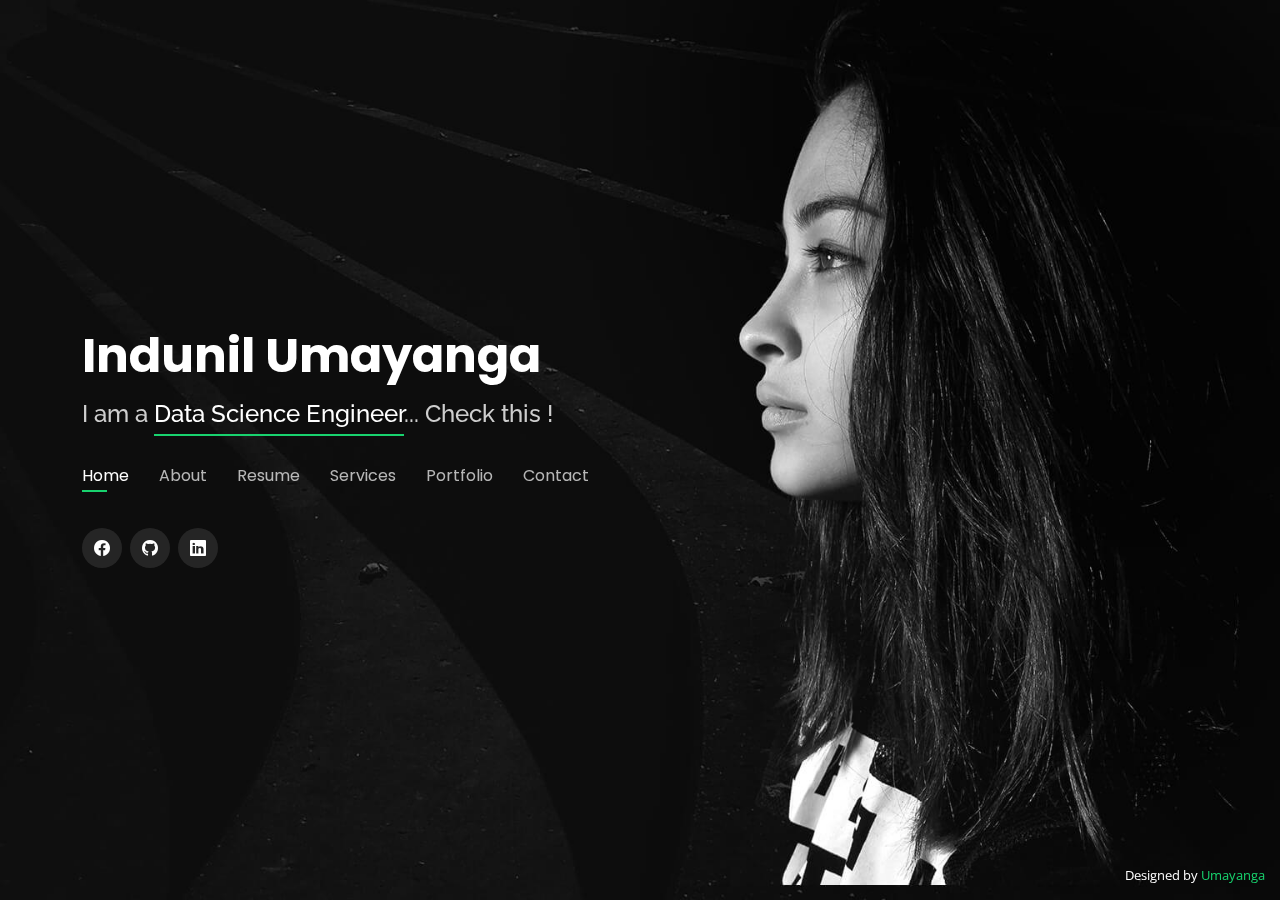
==== index.html @ b57fa84d "update" ====
<!DOCTYPE html>
<html lang="en">

<head>
  <meta charset="utf-8">
  <meta content="width=device-width, initial-scale=1.0" name="viewport">

  <title>Umayanga's Portpolio</title>
  <meta content="" name="description">
  <meta content="" name="keywords">

  <!-- Favicons -->
  <link href="assets/img/favicon.png" rel="icon">
  <link href="assets/img/apple-touch-icon.png" rel="apple-touch-icon">

  <!-- Google Fonts -->
  <link href="https://fonts.googleapis.com/css?family=Open+Sans:300,300i,400,400i,600,600i,700,700i|Raleway:300,300i,400,400i,500,500i,600,600i,700,700i|Poppins:300,300i,400,400i,500,500i,600,600i,700,700i" rel="stylesheet">

  <!-- Vendor CSS Files -->
  <link href="assets/vendor/bootstrap/css/bootstrap.min.css" rel="stylesheet">
  <link href="assets/vendor/bootstrap-icons/bootstrap-icons.css" rel="stylesheet">
  <link href="assets/vendor/boxicons/css/boxicons.min.css" rel="stylesheet">
  <link href="assets/vendor/glightbox/css/glightbox.min.css" rel="stylesheet">
  <link href="assets/vendor/remixicon/remixicon.css" rel="stylesheet">
  <link href="assets/vendor/swiper/swiper-bundle.min.css" rel="stylesheet">

  <!-- Template Main CSS File -->
  <link href="assets/css/style.css" rel="stylesheet">

  <!-- =======================================================
  * Template Name: Personal
  * Updated: Jul 27 2023 with Bootstrap v5.3.1
  * Template URL: https://bootstrapmade.com/personal-free-resume-bootstrap-template/
  * Author: BootstrapMade.com
  * License: https://bootstrapmade.com/license/
  ======================================================== -->
</head>

<body>

  <!-- ======= Header ======= -->
  <header id="header">
    <div class="container">

      <h1><a href="index.html">Indunil Umayanga</a></h1>
      <!-- Uncomment below if you prefer to use an image logo -->
      <!-- <a href="index.html" class="mr-auto"><img src="assets/img/logo.png" alt="" class="img-fluid"></a> -->
      <h2>I am a <span>Data Science Engineer</span>...  Check this  !</h2>

      <nav id="navbar" class="navbar">
        <ul>
          <li><a class="nav-link active" href="#header">Home</a></li>
          <li><a class="nav-link" href="#about">About</a></li>
          <li><a class="nav-link" href="#resume">Resume</a></li>
          <li><a class="nav-link" href="#services">Services</a></li>
          <li><a class="nav-link" href="#portfolio">Portfolio</a></li>
          <li><a class="nav-link" href="#contact">Contact</a></li> 
        </ul>
        <i class="bi bi-list mobile-nav-toggle"></i>
      </nav><!-- .navbar -->

      <div class="social-links">
        <a href="https://www.facebook.com/indunil.umayanga.1" class="facebook"><i class="bi bi-facebook"></i></a>
        <a href="https://github.com/umayanga99" class="github"><i class="bi bi-github"></i></a>
        <a href="https://www.linkedin.com/in/indunil-umayanga-9b12951bb/" class="linkedin"><i class="bi bi-linkedin"></i></a>
      </div>

    </div>
  </header><!-- End Header -->

  <!-- ======= About Section ======= -->
  <section id="about" class="about">

    <!-- ======= About Me ======= -->
    <div class="about-me container">

      <div class="section-title">
        <h2>About</h2>
        <p>Learn more about me</p>
      </div>

      <div class="row">
        <div class="col-lg-4" data-aos="fade-right">
          <img src="assets/img/me.jpg" class="img-fluid" alt="">
        </div>
        <div class="col-lg-8 pt-4 pt-lg-0 content" data-aos="fade-left">
          <h3>Data Science Engineer</h3>
          <p class="fst-italic">
            I am an Undergratuate of University of Moratuwa,Faculty of Engineering , Department of Computer Science and Engineering and specializing in Data Science and Engineering.
          </p>
          <div class="row">
            <div class="col-lg-6">
              <ul>
                <li><i class="bi bi-chevron-right"></i> <strong>Birthday:</strong> <span>19 Dec 1999</span></li>
                <li><i class="bi bi-chevron-right"></i> <strong>Website:</strong> <span>www.indunilumayanga.me</span></li>
                <li><i class="bi bi-chevron-right"></i> <strong>Phone:</strong> <span>+94 70 3700 495</span></li>
                <li><i class="bi bi-chevron-right"></i> <strong>City:</strong> <span>Monaragala ,Sri Lanka</span></li>
              </ul>
            </div>
            <div class="col-lg-6">
              <ul>
                <li><i class="bi bi-chevron-right"></i> <strong>Age:</strong> <span>24</span></li>
                <li><i class="bi bi-chevron-right"></i> <strong>Degree:</strong> <span>Bachelor</span></li>
                <li><i class="bi bi-chevron-right"></i> <strong>PhEmailone:</strong> <span>induniluma@gmail.com , umayangasai.20@uom.lk , umayanga.20@cse.mrt.cse.lk </span></li>
                <li><i class="bi bi-chevron-right"></i> <strong>Freelance:</strong> <span>Available</span></li>
              </ul>
            </div>
          </div>
        </div>
      </div>

    </div><!-- End About Me -->

    <!-- ======= Counts ======= -->
    <div class="counts container">

      <div class="row">

        <div class="col-lg-3 col-md-6">
          <div class="count-box">
            <i class="bi bi-emoji-smile"></i>
            <span data-purecounter-start="0" data-purecounter-end="5" data-purecounter-duration="1" class="purecounter"></span>
            <p>Happy Clients</p>
          </div>
        </div>

        <div class="col-lg-3 col-md-6 mt-5 mt-md-0">
          <div class="count-box">
            <i class="bi bi-journal-richtext"></i>
            <span data-purecounter-start="0" data-purecounter-end="10" data-purecounter-duration="1" class="purecounter"></span>
            <p>Projects</p>
          </div>
        </div>

        <div class="col-lg-3 col-md-6 mt-5 mt-lg-0">
          <div class="count-box">
            <i class="bi bi-headset"></i>
            <span data-purecounter-start="0" data-purecounter-end="20" data-purecounter-duration="1" class="purecounter"></span>
            <p>Hours Of Support</p>
          </div>
        </div>

        <div class="col-lg-3 col-md-6 mt-5 mt-lg-0">
          <div class="count-box">
            <i class="bi bi-award"></i>
            <span data-purecounter-start="0" data-purecounter-end="3" data-purecounter-duration="1" class="purecounter"></span>
            <p>Awards</p>
          </div>
        </div>

      </div>

    </div><!-- End Counts -->

    <!-- ======= Skills  ======= -->
    <div class="skills container">

      <div class="section-title">
        <h2>Skills</h2>
      </div>

      <div class="row skills-content">

        <div class="col-lg-6">

          <div class="progress">
            <span class="skill">Python <i class="val">100%</i></span>
            <div class="progress-bar-wrap">
              <div class="progress-bar" role="progressbar" aria-valuenow="100" aria-valuemin="0" aria-valuemax="100"></div>
            </div>
          </div>

          <div class="progress">
            <span class="skill">React <i class="val">90%</i></span>
            <div class="progress-bar-wrap">
              <div class="progress-bar" role="progressbar" aria-valuenow="90" aria-valuemin="0" aria-valuemax="100"></div>
            </div>
          </div>

          <div class="progress">
            <span class="skill">React Native <i class="val">100%</i></span>
            <div class="progress-bar-wrap">
              <div class="progress-bar" role="progressbar" aria-valuenow="100" aria-valuemin="0" aria-valuemax="100"></div>
            </div>
          </div>

          <div class="progress">
            <span class="skill">Word Press<i class="val">100%</i></span>
            <div class="progress-bar-wrap">
              <div class="progress-bar" role="progressbar" aria-valuenow="100" aria-valuemin="0" aria-valuemax="100"></div>
            </div>
          </div>

        </div>

        <div class="col-lg-6">

          <div class="progress">
            <span class="skill">MySQL <i class="val">100%</i></span>
            <div class="progress-bar-wrap">
              <div class="progress-bar" role="progressbar" aria-valuenow="100" aria-valuemin="0" aria-valuemax="100"></div>
            </div>
          </div>

          <div class="progress">
            <span class="skill">MongoDB <i class="val">50%</i></span>
            <div class="progress-bar-wrap">
              <div class="progress-bar" role="progressbar" aria-valuenow="50" aria-valuemin="0" aria-valuemax="100"></div>
            </div>
          </div>
          
          <div class="progress">
            <span class="skill">FastAPI <i class="val">50%</i></span>
            <div class="progress-bar-wrap">
              <div class="progress-bar" role="progressbar" aria-valuenow="50" aria-valuemin="0" aria-valuemax="100"></div>
            </div>
          </div>

          <div class="progress">
            <span class="skill">Node.js <i class="val">90%</i></span>
            <div class="progress-bar-wrap">
              <div class="progress-bar" role="progressbar" aria-valuenow="90" aria-valuemin="0" aria-valuemax="100"></div>
            </div>
          </div>

          

        </div>

      </div>

    </div><!-- End Skills -->

    <!-- ======= Interests ======= -->
    <div class="interests container">

      <div class="section-title">
        <h2>Interests</h2>
      </div>

      <div class="row">
        <div class="col-lg-3 col-md-4 mt-4">
          <div class="icon-box">
            <i class="ri-calendar-todo-line" style="color: #ffbb2c;"></i>
            <h3>Machine Learning</h3>
          </div>
        </div>
        <div class="col-lg-3 col-md-4 mt-4">
          <div class="icon-box">
            <i class="ri-bar-chart-box-line" style="color: #5578ff;"></i>
            <h3>Artificial Intelligent</h3>
          </div>
        </div>
        <div class="col-lg-3 col-md-4 mt-4">
          <div class="icon-box">
            <i class="ri-database-2-line" style="color: #47aeff;"></i>
            <h3>Data Science</h3>
          </div>
        </div>
        <div class="col-lg-3 col-md-4 mt-4">
          <div class="icon-box">
            <i class="ri-file-list-3-line" style="color: #11dbcf;"></i>
            <h3>Software Engineering</h3>
          </div>
        </div>
        
        
        <div class="col-lg-3 col-md-4 mt-4">
          <div class="icon-box">
            <i class="ri-base-station-line" style="color: #ff5828;"></i>
            <h3>Web Design</h3>
          </div>
        </div>
        <div class="col-lg-3 col-md-4 mt-4">
          <div class="icon-box">
            <i class="ri-fingerprint-line" style="color: #29cc61;"></i>
            <h3>App Development</h3>
          </div>
        </div>
      </div>

    </div><!-- End Interests -->

    <!-- ======= Testimonials ======= -->
    <div class="testimonials container">

      <div class="section-title">
        <h2>Testimonials</h2>
      </div>

      <div class="testimonials-slider swiper" data-aos="fade-up" data-aos-delay="100">
        <div class="swiper-wrapper">

          <div class="swiper-slide">
            <div class="testimonial-item">
              <p>
                <i class="bx bxs-quote-alt-left quote-icon-left"></i>
                Proin iaculis purus consequat sem cure digni ssim donec porttitora entum suscipit rhoncus. Accusantium quam, ultricies eget id, aliquam eget nibh et. Maecen aliquam, risus at semper.
                <i class="bx bxs-quote-alt-right quote-icon-right"></i>
              </p>
              <img src="assets/img/testimonials/testimonials-1.jpg" class="testimonial-img" alt="">
              <h3>Saul Goodman</h3>
              <h4>Ceo &amp; Founder</h4>
            </div>
          </div><!-- End testimonial item -->

          <div class="swiper-slide">
            <div class="testimonial-item">
              <p>
                <i class="bx bxs-quote-alt-left quote-icon-left"></i>
                Export tempor illum tamen malis malis eram quae irure esse labore quem cillum quid cillum eram malis quorum velit fore eram velit sunt aliqua noster fugiat irure amet legam anim culpa.
                <i class="bx bxs-quote-alt-right quote-icon-right"></i>
              </p>
              <img src="assets/img/testimonials/testimonials-2.jpg" class="testimonial-img" alt="">
              <h3>Sara Wilsson</h3>
              <h4>Designer</h4>
            </div>
          </div><!-- End testimonial item -->

          <div class="swiper-slide">
            <div class="testimonial-item">
              <p>
                <i class="bx bxs-quote-alt-left quote-icon-left"></i>
                Enim nisi quem export duis labore cillum quae magna enim sint quorum nulla quem veniam duis minim tempor labore quem eram duis noster aute amet eram fore quis sint minim.
                <i class="bx bxs-quote-alt-right quote-icon-right"></i>
              </p>
              <img src="assets/img/testimonials/testimonials-3.jpg" class="testimonial-img" alt="">
              <h3>Jena Karlis</h3>
              <h4>Store Owner</h4>
            </div>
          </div><!-- End testimonial item -->

          <div class="swiper-slide">
            <div class="testimonial-item">
              <p>
                <i class="bx bxs-quote-alt-left quote-icon-left"></i>
                Fugiat enim eram quae cillum dolore dolor amet nulla culpa multos export minim fugiat minim velit minim dolor enim duis veniam ipsum anim magna sunt elit fore quem dolore labore illum veniam.
                <i class="bx bxs-quote-alt-right quote-icon-right"></i>
              </p>
              <img src="assets/img/testimonials/testimonials-4.jpg" class="testimonial-img" alt="">
              <h3>Matt Brandon</h3>
              <h4>Freelancer</h4>
            </div>
          </div><!-- End testimonial item -->

          <div class="swiper-slide">
            <div class="testimonial-item">
              <p>
                <i class="bx bxs-quote-alt-left quote-icon-left"></i>
                Quis quorum aliqua sint quem legam fore sunt eram irure aliqua veniam tempor noster veniam enim culpa labore duis sunt culpa nulla illum cillum fugiat legam esse veniam culpa fore nisi cillum quid.
                <i class="bx bxs-quote-alt-right quote-icon-right"></i>
              </p>
              <img src="assets/img/testimonials/testimonials-5.jpg" class="testimonial-img" alt="">
              <h3>John Larson</h3>
              <h4>Entrepreneur</h4>
            </div>
          </div><!-- End testimonial item -->

        </div>
        <div class="swiper-pagination"></div>
      </div>

      <div class="owl-carousel testimonials-carousel">

      </div>

    </div><!-- End Testimonials  -->

  </section><!-- End About Section -->

  <!-- ======= Resume Section ======= -->
  <section id="resume" class="resume">
    <div class="container">

      <div class="section-title">
        <h2>Resume</h2>
        <p>Check My Resume</p>
      </div>

      <div class="row">
        <div class="col-lg-6">
          <h3 class="resume-title">Sumary</h3>
          <div class="resume-item pb-0">
            <h4>Indunil Umayanga</h4>
            <p><em>Self motivated and creative software engineer and a data science engineer and freelancer</em></p>
            <p>
            <ul>
              <li>22<sup>nd</sup> milepost,Nakkala,Monaragala,Sri lanka</li>
              <li>+94 70 3700 495</li>
              <li>induniluma@gmail.com</li>
            </ul>
            </p>
          </div>

          <h3 class="resume-title">Education</h3>
          <div class="resume-item">
            <h4>BSc Engineering Honours Degree </h4>
            <h5>2020 - present</h5>
            <p><em>University of Moratuwa , SL</em></p>
            <p>I am an undergratudate of University of Moratuwa , Fculty of Engineering, Department of Computer Science and Engineering, Specializing Data science stream.</p>
          </div>
          <div class="resume-item">
            <h4>A/L Physical Science stream</h4>
            <h5>2016 - 2019</h5>
            <p><em>Monaragala Nissanka Natinal School ,SL</em></p>
            <p>A-Levels (Advanced Level Examinations) 2019 <br/>
              Mathematics: A<br/>
              Physics: A<br/>
              Chemistry: B<br/>
            </p>
          </div>
          <div class="resume-item">
            <h4>O/L (English Medium)</h4>
            <h5>2010 - 2015</h5>
            <p><em>Monaragala Medagama National School</em></p>
            <p>O-Levels(Ordinary Level Examinations) 2015<br/>
            2 A's <br/>
            5 B's<br/>
            2 C's</p>
          </div>
        </div>
        <div class="col-lg-6">
          <h3 class="resume-title">Professional Experience</h3>
          <div class="resume-item">
            <h4>Special activities in UoM</h4>
            <h5>2020 - present</h5>
            <p><em>Enjoying life rather than Academics</em></p>
            <p>
            <ul>
              <li>Member of Classcial Music Society</li>
              <li>Engaged with most of the practical projects</li>
            </ul>
            </p>
          </div>
          <div class="resume-item">
            <h4>Special activities in School </h4>
            <h5>2010-2019</h5>
            <p>
            <ul>
              <li>Senior member 0f School Prefect Board(2017-2018)</li>
              <li>Won 1st place in calypso AlL Island competiton</li>
              <li>President of Music club</li>
              <li>Member of Media Unit</li>
            </ul>
            </p>
          </div>
        </div>
      </div>

    </div>
  </section><!-- End Resume Section -->

  <!-- ======= Services Section ======= -->
  <section id="services" class="services">
    <div class="container">

      <div class="section-title">
        <h2>Services</h2>
        <p>My Services</p>
      </div>

      <div class="row">
        <div class="col-lg-4 col-md-6 d-flex align-items-stretch">
          <div class="icon-box">
            <div class="icon"><i class="bi bi-browser-chrome"></i></div>
            <h4><a href="">Web App Development<br/>(Front-End)</a></h4>
            <p>.........Front-End development using React.........</p>
          </div>
        </div>

        <div class="col-lg-4 col-md-6 d-flex align-items-stretch">
          <div class="icon-box">
            <div class="icon"><i class="bi bi-google-play"></i></div>
            <h4><a href="">Mobile App Development<br/>(Front-End)</a></h4>
            <p>...Front-End development using React-native...</p>
          </div>
        </div>

        <div class="col-lg-4 col-md-6 d-flex align-items-stretch">
          <div class="icon-box">
            <div class="icon"><i class="bi bi-filetype-js"></i></div>
            <h4><a href="">Back-End Development<br/></a></h4>
            <p>Back-End development using Node.js , FastAPI</p>
          </div>
        </div>

        <div class="col-lg-4 col-md-6 d-flex align-items-stretch mt-4">
          <div class="icon-box">
            <div class="icon"><i class="bi bi-wordpress"></i></div>
            <h4><a href="">WordPress<br/></a></h4>
            <p>............Wordpress website developer...............</p>
          </div>
        </div>

        <div class="col-lg-4 col-md-6 d-flex align-items-stretch mt-4">
          <div class="icon-box">
            <div class="icon"><i class="bi bi-database"></i></div>
            <h4><a href="">Data Science<br/></a></h4>
            <p>......................Data Scinece Engineer....................</p>
          </div>
        </div>


        <div class="col-lg-4 col-md-6 d-flex align-items-stretch mt-4">
          <div class="icon-box">
            <div class="icon"><i class="bi bi-robot"></i></div>
            <h4><a href="">Machine Learning<br/></a></h4>
            <p>............Interested in Machine learning................</p>
          </div>
        </div>
      </div>

    </div>
  </section><!-- End Services Section -->

  <!-- ======= Portfolio Section ======= -->
  <section id="portfolio" class="portfolio">
    <div class="container">

      <div class="section-title">
        <h2>Portfolio</h2>
        <p>My Works</p>
      </div>

      <div class="row">
        <div class="col-lg-12 d-flex justify-content-center">
          <ul id="portfolio-flters">
            <li data-filter="*" class="filter-active">All</li>
            <li data-filter=".filter-app">App</li>
            <li data-filter=".filter-card">Card</li>
            <li data-filter=".filter-web">Web</li>
          </ul>
        </div>
      </div>

      <div class="row portfolio-container">

        <div class="col-lg-4 col-md-6 portfolio-item filter-app">
          <div class="portfolio-wrap">
            <img src="assets/img/portfolio/portfolio-1.jpg" class="img-fluid" alt="">
            <div class="portfolio-info">
              <h4>App 1</h4>
              <p>App</p>
              <div class="portfolio-links">
                <a href="assets/img/portfolio/portfolio-1.jpg" data-gallery="portfolioGallery" class="portfolio-lightbox" title="App 1"><i class="bx bx-plus"></i></a>
                <a href="portfolio-details.html" data-gallery="portfolioDetailsGallery" data-glightbox="type: external" class="portfolio-details-lightbox" title="Portfolio Details"><i class="bx bx-link"></i></a>
              </div>
            </div>
          </div>
        </div>

        <div class="col-lg-4 col-md-6 portfolio-item filter-web">
          <div class="portfolio-wrap">
            <img src="assets/img/portfolio/portfolio-2.jpg" class="img-fluid" alt="">
            <div class="portfolio-info">
              <h4>Web 3</h4>
              <p>Web</p>
              <div class="portfolio-links">
                <a href="assets/img/portfolio/portfolio-2.jpg" data-gallery="portfolioGallery" class="portfolio-lightbox" title="Web 3"><i class="bx bx-plus"></i></a>
                <a href="portfolio-details.html" data-gallery="portfolioDetailsGallery" data-glightbox="type: external" class="portfolio-details-lightbox" title="Portfolio Details"><i class="bx bx-link"></i></a>
              </div>
            </div>
          </div>
        </div>

        <div class="col-lg-4 col-md-6 portfolio-item filter-app">
          <div class="portfolio-wrap">
            <img src="assets/img/portfolio/portfolio-3.jpg" class="img-fluid" alt="">
            <div class="portfolio-info">
              <h4>App 2</h4>
              <p>App</p>
              <div class="portfolio-links">
                <a href="assets/img/portfolio/portfolio-3.jpg" data-gallery="portfolioGallery" class="portfolio-lightbox" title="App 2"><i class="bx bx-plus"></i></a>
                <a href="portfolio-details.html" data-gallery="portfolioDetailsGallery" data-glightbox="type: external" class="portfolio-details-lightbox" title="Portfolio Details"><i class="bx bx-link"></i></a>
              </div>
            </div>
          </div>
        </div>

        <div class="col-lg-4 col-md-6 portfolio-item filter-card">
          <div class="portfolio-wrap">
            <img src="assets/img/portfolio/portfolio-4.jpg" class="img-fluid" alt="">
            <div class="portfolio-info">
              <h4>Card 2</h4>
              <p>Card</p>
              <div class="portfolio-links">
                <a href="assets/img/portfolio/portfolio-4.jpg" data-gallery="portfolioGallery" class="portfolio-lightbox" title="Card 2"><i class="bx bx-plus"></i></a>
                <a href="portfolio-details.html" data-gallery="portfolioDetailsGallery" data-glightbox="type: external" class="portfolio-details-lightbox" title="Portfolio Details"><i class="bx bx-link"></i></a>
              </div>
            </div>
          </div>
        </div>

        <div class="col-lg-4 col-md-6 portfolio-item filter-web">
          <div class="portfolio-wrap">
            <img src="assets/img/portfolio/portfolio-5.jpg" class="img-fluid" alt="">
            <div class="portfolio-info">
              <h4>Web 2</h4>
              <p>Web</p>
              <div class="portfolio-links">
                <a href="assets/img/portfolio/portfolio-5.jpg" data-gallery="portfolioGallery" class="portfolio-lightbox" title="Web 2"><i class="bx bx-plus"></i></a>
                <a href="portfolio-details.html" data-gallery="portfolioDetailsGallery" data-glightbox="type: external" class="portfolio-details-lightbox" title="Portfolio Details"><i class="bx bx-link"></i></a>
              </div>
            </div>
          </div>
        </div>

        <div class="col-lg-4 col-md-6 portfolio-item filter-app">
          <div class="portfolio-wrap">
            <img src="assets/img/portfolio/portfolio-6.jpg" class="img-fluid" alt="">
            <div class="portfolio-info">
              <h4>App 3</h4>
              <p>App</p>
              <div class="portfolio-links">
                <a href="assets/img/portfolio/portfolio-6.jpg" data-gallery="portfolioGallery" class="portfolio-lightbox" title="App 3"><i class="bx bx-plus"></i></a>
                <a href="portfolio-details.html" data-gallery="portfolioDetailsGallery" data-glightbox="type: external" class="portfolio-details-lightbox" title="Portfolio Details"><i class="bx bx-link"></i></a>
              </div>
            </div>
          </div>
        </div>

        <div class="col-lg-4 col-md-6 portfolio-item filter-card">
          <div class="portfolio-wrap">
            <img src="assets/img/portfolio/portfolio-7.jpg" class="img-fluid" alt="">
            <div class="portfolio-info">
              <h4>Card 1</h4>
              <p>Card</p>
              <div class="portfolio-links">
                <a href="assets/img/portfolio/portfolio-7.jpg" data-gallery="portfolioGallery" class="portfolio-lightbox" title="Card 1"><i class="bx bx-plus"></i></a>
                <a href="portfolio-details.html" data-gallery="portfolioDetailsGallery" data-glightbox="type: external" class="portfolio-details-lightbox" title="Portfolio Details"><i class="bx bx-link"></i></a>
              </div>
            </div>
          </div>
        </div>

        <div class="col-lg-4 col-md-6 portfolio-item filter-card">
          <div class="portfolio-wrap">
            <img src="assets/img/portfolio/portfolio-8.jpg" class="img-fluid" alt="">
            <div class="portfolio-info">
              <h4>Card 3</h4>
              <p>Card</p>
              <div class="portfolio-links">
                <a href="assets/img/portfolio/portfolio-8.jpg" data-gallery="portfolioGallery" class="portfolio-lightbox" title="Card 3"><i class="bx bx-plus"></i></a>
                <a href="portfolio-details.html" data-gallery="portfolioDetailsGallery" data-glightbox="type: external" class="portfolio-details-lightbox" title="Portfolio Details"><i class="bx bx-link"></i></a>
              </div>
            </div>
          </div>
        </div>

        <div class="col-lg-4 col-md-6 portfolio-item filter-web">
          <div class="portfolio-wrap">
            <img src="assets/img/portfolio/portfolio-9.jpg" class="img-fluid" alt="">
            <div class="portfolio-info">
              <h4>Web 3</h4>
              <p>Web</p>
              <div class="portfolio-links">
                <a href="assets/img/portfolio/portfolio-9.jpg" data-gallery="portfolioGallery" class="portfolio-lightbox" title="Web 3"><i class="bx bx-plus"></i></a>
                <a href="portfolio-details.html" data-gallery="portfolioDetailsGallery" data-glightbox="type: external" class="portfolio-details-lightbox" title="Portfolio Details"><i class="bx bx-link"></i></a>
              </div>
            </div>
          </div>
        </div>

      </div>

    </div>
  </section><!-- End Portfolio Section -->

  <!-- ======= Contact Section ======= -->
  <section id="contact" class="contact">
    <div class="container">

      <div class="section-title">
        <h2>Contact</h2>
        <p>Contact Me</p>
      </div>

      <div class="row mt-2">

        <div class="col-md-6 d-flex align-items-stretch">
          <div class="info-box">
            <i class="bx bx-map"></i>
            <h3>My Address</h3>
            <p>22nd Mile Post, Nakkala, Monaragala 91003</p>
          </div>
        </div>

        <div class="col-md-6 mt-4 mt-md-0 d-flex align-items-stretch">
          <div class="info-box">
            <i class="bx bx-share-alt"></i>
            <h3>Social Profiles</h3>
            <div class="social-links">
              <a href="https://www.facebook.com/indunil.umayanga.1" class="facebook"><i class="bi bi-facebook"></i></a>
              <a href="https://github.com/umayanga99" class="github"><i class="bi bi-github"></i></a>
              <a href="https://www.linkedin.com/in/indunil-umayanga-9b12951bb/" class="linkedin"><i class="bi bi-linkedin"></i></a>
            </div>
          </div>
        </div>

        <div class="col-md-6 mt-4 d-flex align-items-stretch">
          <div class="info-box">
            <i class="bx bx-envelope"></i>
            <h3>Email Me</h3>
            <p>induniluma@gmail.com</p>
          </div>
        </div>
        <div class="col-md-6 mt-4 d-flex align-items-stretch">
          <div class="info-box">
            <i class="bx bx-phone-call"></i>
            <h3>Call Me</h3>
            <p>+94 70 3700 495</p>
          </div>
        </div>
      </div>

      <form action="forms/contact.php" method="post" role="form" class="php-email-form mt-4">
        <div class="row">
          <div class="col-md-6 form-group">
            <input type="text" name="name" class="form-control" id="name" placeholder="Your Name" required>
          </div>
          <div class="col-md-6 form-group mt-3 mt-md-0">
            <input type="email" class="form-control" name="email" id="email" placeholder="Your Email" required>
          </div>
        </div>
        <div class="form-group mt-3">
          <input type="text" class="form-control" name="subject" id="subject" placeholder="Subject" required>
        </div>
        <div class="form-group mt-3">
          <textarea class="form-control" name="message" rows="5" placeholder="Message" required></textarea>
        </div>
        <div class="my-3">
          <div class="loading">Loading</div>
          <div class="error-message"></div>
          <div class="sent-message">Your message has been sent. Thank you!</div>
        </div>
        <div class="text-center"><button type="submit">Send Message</button></div>
      </form>

    </div>
  </section><!-- End Contact Section -->

  <div class="credits">
    <!-- All the links in the footer should remain intact. -->
    <!-- You can delete the links only if you purchased the pro version. -->
    <!-- Licensing information: https://bootstrapmade.com/license/ -->
    <!-- Purchase the pro version with working PHP/AJAX contact form: https://bootstrapmade.com/personal-free-resume-bootstrap-template/ -->
    Designed by <a class="name">Umayanga</a>
  </div>

  <!-- Vendor JS Files -->
  <script src="assets/vendor/purecounter/purecounter_vanilla.js"></script>
  <script src="assets/vendor/bootstrap/js/bootstrap.bundle.min.js"></script>
  <script src="assets/vendor/glightbox/js/glightbox.min.js"></script>
  <script src="assets/vendor/isotope-layout/isotope.pkgd.min.js"></script>
  <script src="assets/vendor/swiper/swiper-bundle.min.js"></script>
  <script src="assets/vendor/waypoints/noframework.waypoints.js"></script>
  <script src="assets/vendor/php-email-form/validate.js"></script>

  <!-- Template Main JS File -->
  <script src="assets/js/main.js"></script>

</body>

</html>
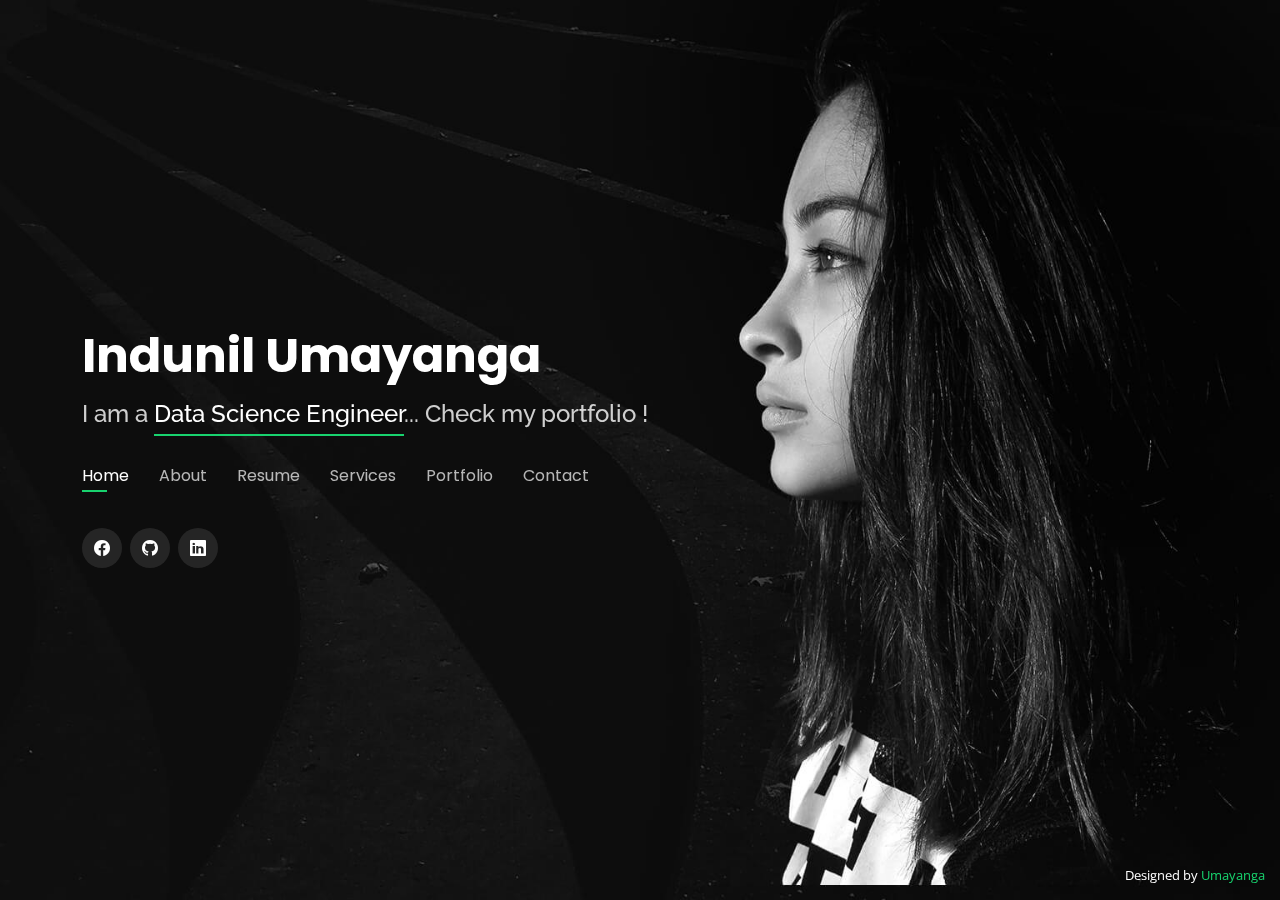
==== commit 03db3929: "update" ====
--- a/index.html
+++ b/index.html
@@ -45,7 +45,7 @@
       <h1><a href="index.html">Indunil Umayanga</a></h1>
       <!-- Uncomment below if you prefer to use an image logo -->
       <!-- <a href="index.html" class="mr-auto"><img src="assets/img/logo.png" alt="" class="img-fluid"></a> -->
-      <h2>I am a <span>Data Science Engineer</span>...  Check this  !</h2>
+      <h2>I am a <span>Data Science Engineer</span>...  Check my portfolio  !</h2>
 
       <nav id="navbar" class="navbar">
         <ul>
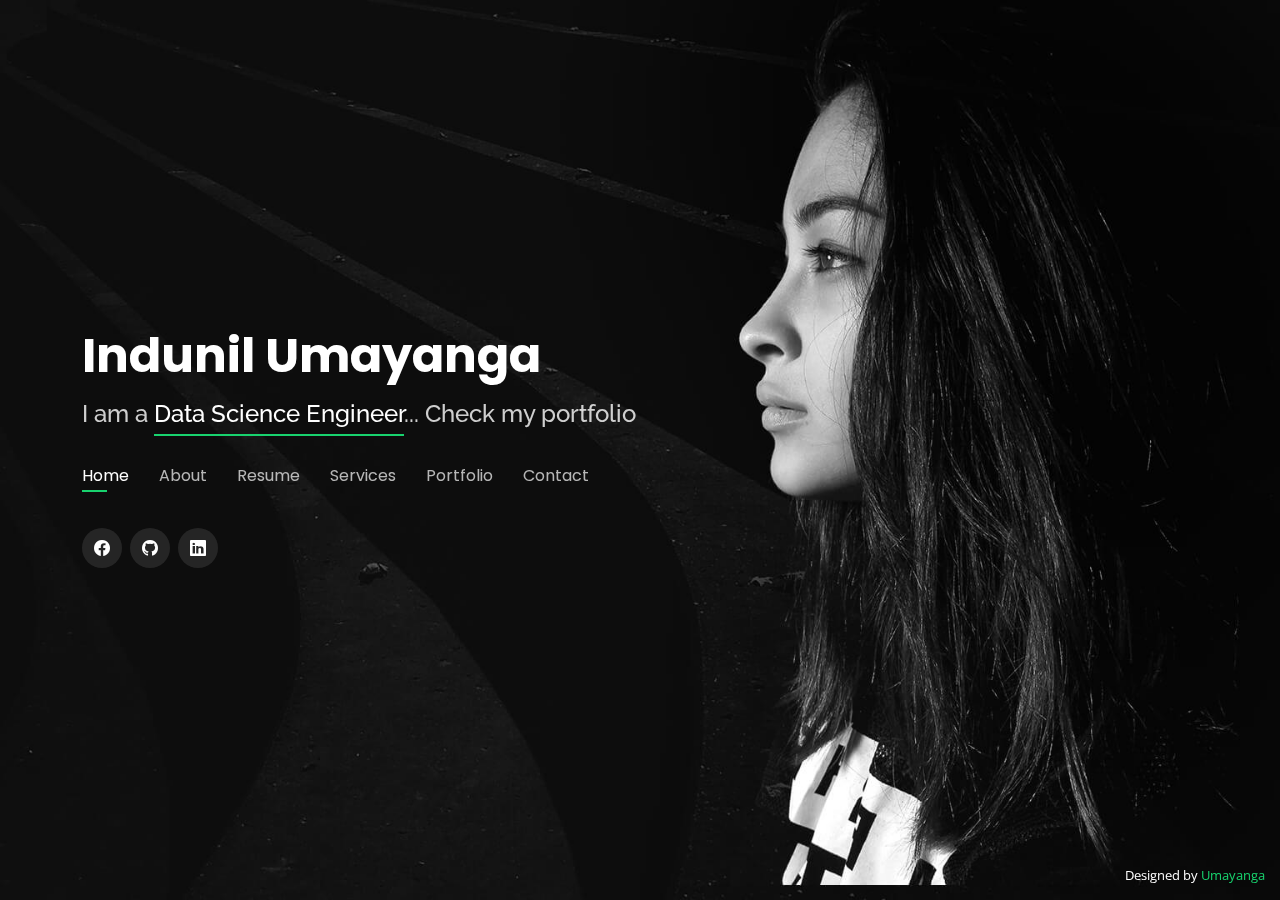
==== commit c5ee1cfe: "update" ====
--- a/index.html
+++ b/index.html
@@ -45,7 +45,7 @@
       <h1><a href="index.html">Indunil Umayanga</a></h1>
       <!-- Uncomment below if you prefer to use an image logo -->
       <!-- <a href="index.html" class="mr-auto"><img src="assets/img/logo.png" alt="" class="img-fluid"></a> -->
-      <h2>I am a <span>Data Science Engineer</span>...  Check my portfolio  !</h2>
+      <h2>I am a <span>Data Science Engineer</span>...  Check my portfolio  </h2>
 
       <nav id="navbar" class="navbar">
         <ul>
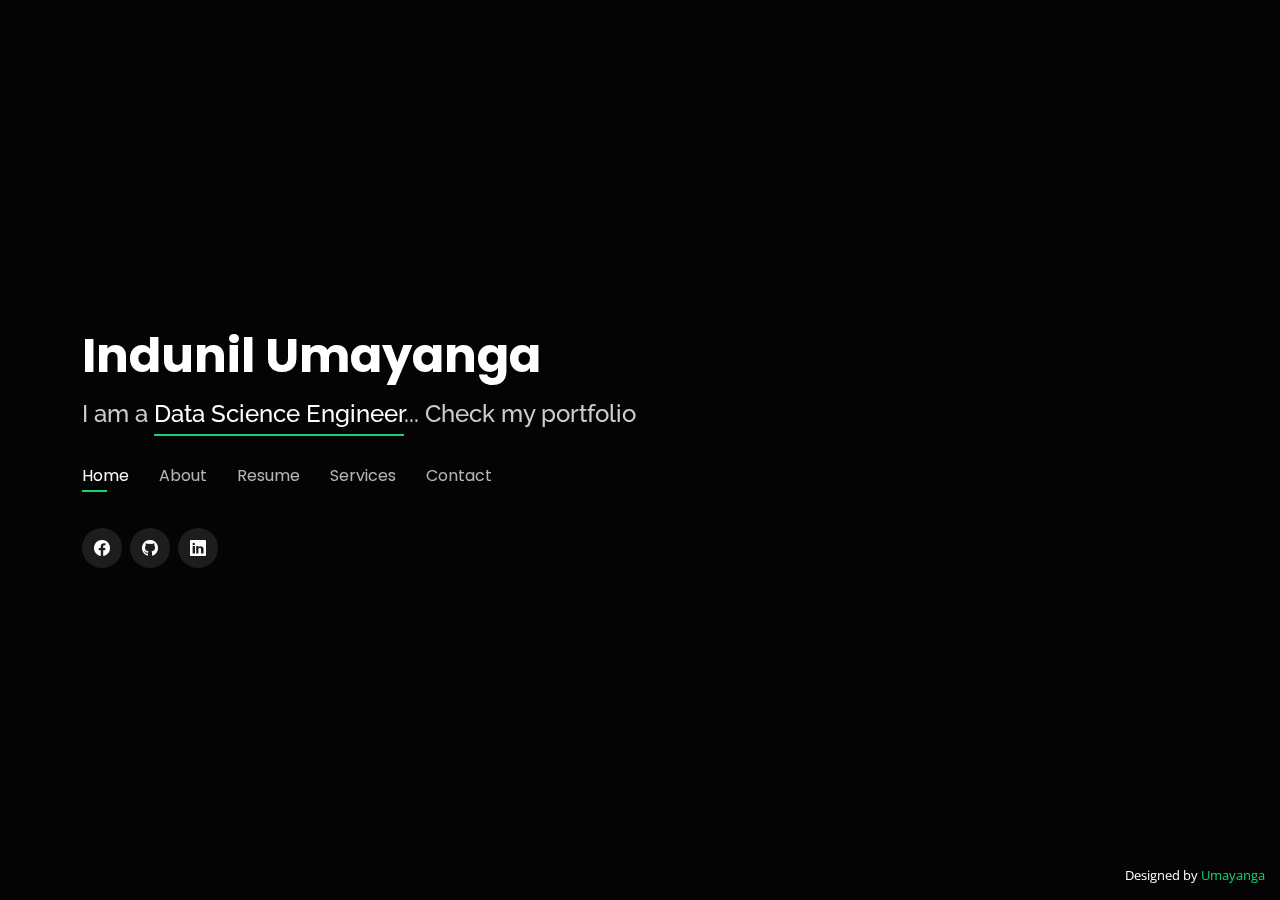
==== commit d269790a: "last" ====
--- a/index.html
+++ b/index.html
@@ -53,7 +53,7 @@
           <li><a class="nav-link" href="#about">About</a></li>
           <li><a class="nav-link" href="#resume">Resume</a></li>
           <li><a class="nav-link" href="#services">Services</a></li>
-          <li><a class="nav-link" href="#portfolio">Portfolio</a></li>
+          <!-- <li><a class="nav-link" href="#portfolio">Portfolio</a></li> -->
           <li><a class="nav-link" href="#contact">Contact</a></li> 
         </ul>
         <i class="bi bi-list mobile-nav-toggle"></i>
--- a/assets/css/style.css
+++ b/assets/css/style.css
@@ -20,7 +20,8 @@
 body::before {
   content: "";
   position: fixed;
-  background: #040404 url("../img/bg.jpg") top right no-repeat;
+  background: #040404 ;
+  /* url("../img/bg.jpg") top right no-repeat */
   background-size: cover;
   left: 0;
   right: 0;
@@ -344,7 +345,7 @@
 #hero {
   width: 100%;
   height: 100vh;
-  background: url("../img/hero-bg.jpg") top center;
+  /* background: url("../img/hero-bg.jpg") top center; */
   background-size: cover;
 }
 
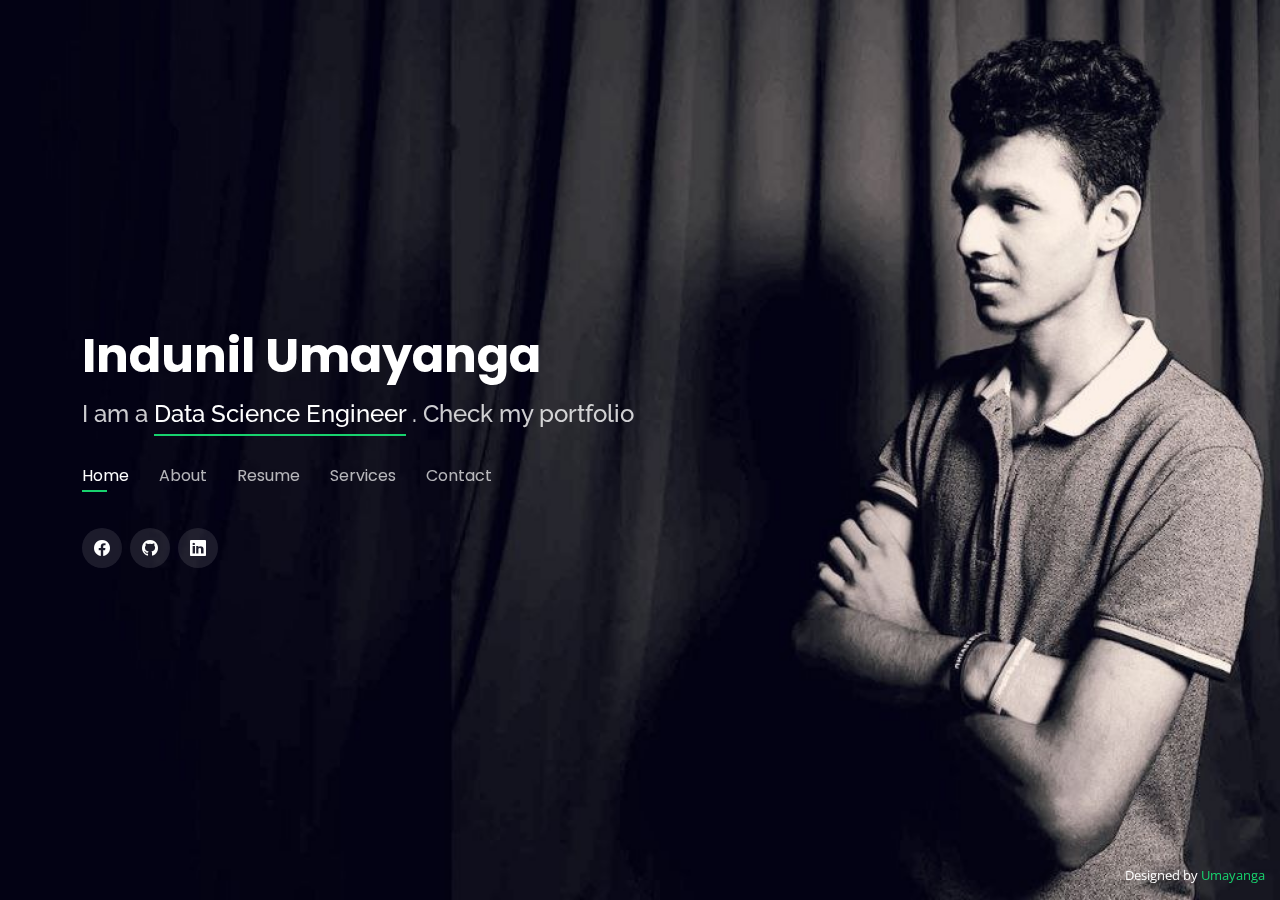
==== commit 91736cba: "normal" ====
--- a/index.html
+++ b/index.html
@@ -45,7 +45,7 @@
       <h1><a href="index.html">Indunil Umayanga</a></h1>
       <!-- Uncomment below if you prefer to use an image logo -->
       <!-- <a href="index.html" class="mr-auto"><img src="assets/img/logo.png" alt="" class="img-fluid"></a> -->
-      <h2>I am a <span>Data Science Engineer</span>...  Check my portfolio  </h2>
+      <h2>I am a <span>Data Science Engineer</span> .   Check my portfolio  </h2>
 
       <nav id="navbar" class="navbar">
         <ul>
--- a/assets/css/style.css
+++ b/assets/css/style.css
@@ -20,8 +20,7 @@
 body::before {
   content: "";
   position: fixed;
-  background: #040404 ;
-  /* url("../img/bg.jpg") top right no-repeat */
+  background: #040404 url("../img/bg.jpg") top right no-repeat;
   background-size: cover;
   left: 0;
   right: 0;
@@ -337,74 +336,6 @@
 .navbar-mobile a:focus {
   font-size: 16px;
   position: relative;
-}
-
-/*--------------------------------------------------------------
-# Hero Section
---------------------------------------------------------------*/
-#hero {
-  width: 100%;
-  height: 100vh;
-  /* background: url("../img/hero-bg.jpg") top center; */
-  background-size: cover;
-}
-
-#hero:before {
-  content: "";
-  background: rgba(5, 13, 24, 0.3);
-  position: absolute;
-  bottom: 0;
-  top: 0;
-  left: 0;
-  right: 0;
-  z-index: 1;
-}
-
-#hero .hero-container {
-  position: relative;
-  z-index: 2;
-  min-width: 300px;
-}
-
-#hero h1 {
-  margin: 0 0 10px 0;
-  font-size: 64px;
-  font-weight: 700;
-  line-height: 56px;
-  color: #fff;
-}
-
-#hero p {
-  color: #fff;
-  margin-bottom: 50px;
-  font-size: 26px;
-  font-family: "Poppins", sans-serif;
-}
-
-#hero p span {
-  color: #fff;
-  padding-bottom: 4px;
-  letter-spacing: 1px;
-  border-bottom: 3px solid #149ddd;
-}
-
-@media (min-width: 1024px) {
-  #hero {
-    background-attachment: fixed;
-  }
-}
-
-@media (max-width: 768px) {
-  #hero h1 {
-    font-size: 28px;
-    line-height: 36px;
-  }
-
-  #hero h2 {
-    font-size: 18px;
-    line-height: 24px;
-    margin-bottom: 30px;
-  }
 }
 
 /*--------------------------------------------------------------
@@ -1241,10 +1172,6 @@
   z-index: 999999;
 }
 
-.name{
-  color: #ed3c0d;
-}
-
 @media (max-width: 992px) {
   .credits {
     text-align: center;
